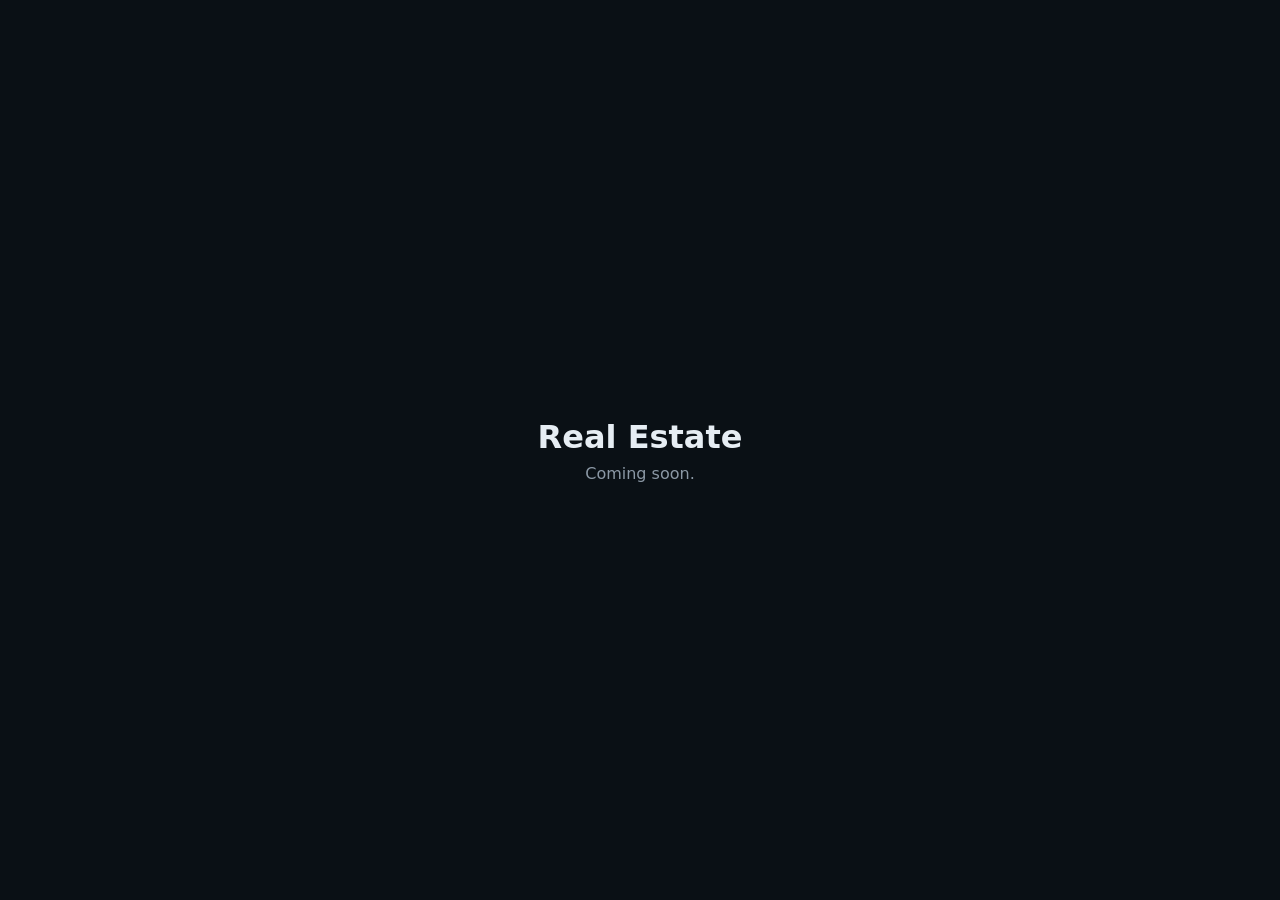
==== public/index.html @ 5b61013f "Rename index.html to public/index.html" ====
<!doctype html>
<html lang="en">
<head>
<meta charset="utf-8">
<meta name="viewport" content="width=device-width, initial-scale=1">
<title>Real Estate | Matt Pourteymaur</title>
<style>
  body { margin: 0; min-height: 100vh; display: grid; place-items: center;
         background: #0a1015; color: #e6edf3; font-family: system-ui, sans-serif; text-align: center; }
  h1 { font-size: 2rem; margin: 0 0 .5rem; }
  p { color: #8b98a5; margin: 0; }
</style>
</head>
<body>
  <main>
    <h1>Real Estate</h1>
    <p>Coming soon.</p>
  </main>
</body>
</html>
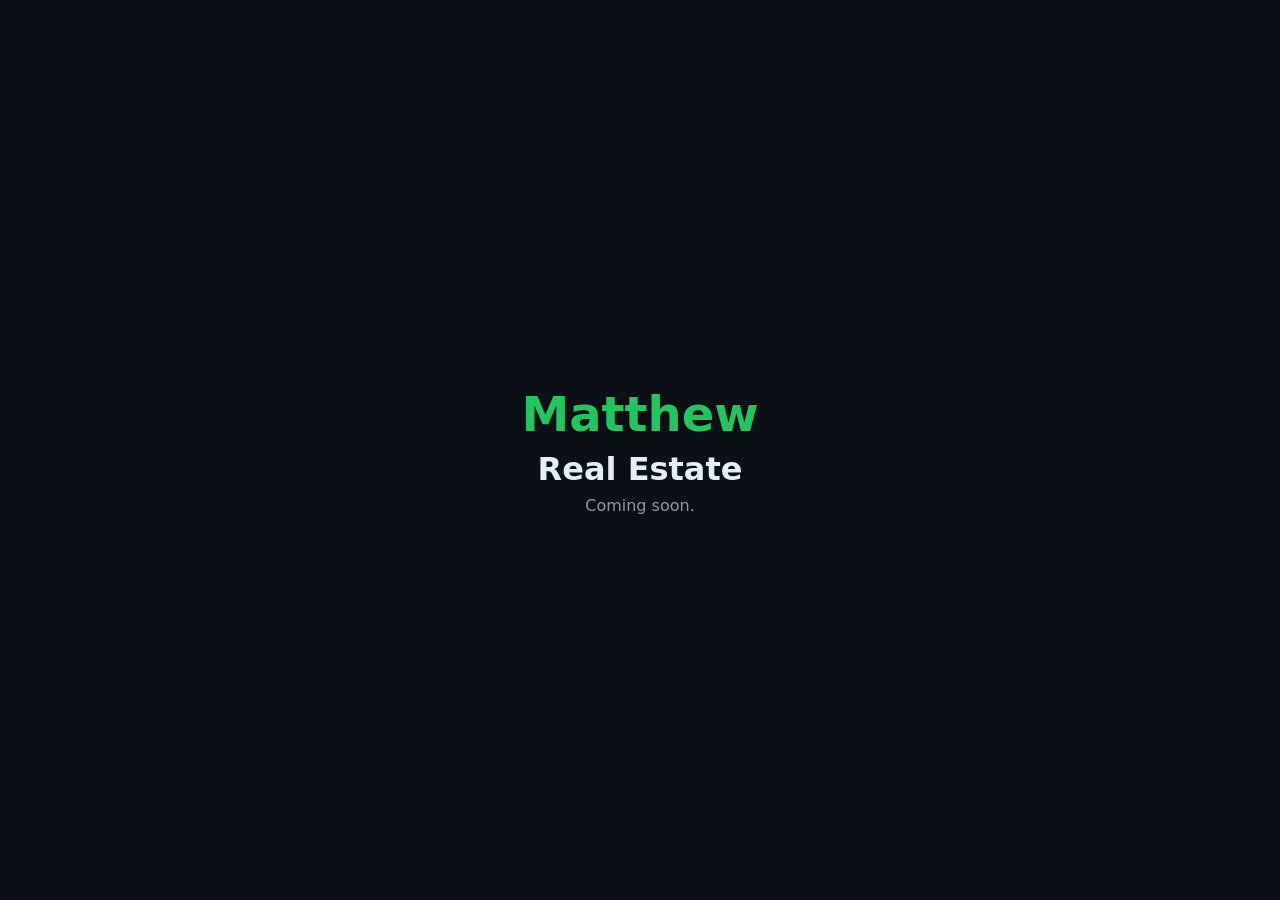
==== commit 1e0ad576: "Add green 'Matthew' to front page Co-Authored-By: Claude Opus 5.5 <noreply@anthropic.com> Claude-Ses" ====
--- a/public/index.html
+++ b/public/index.html
@@ -9,10 +9,12 @@
          background: #0a1015; color: #e6edf3; font-family: system-ui, sans-serif; text-align: center; }
   h1 { font-size: 2rem; margin: 0 0 .5rem; }
   p { color: #8b98a5; margin: 0; }
+  .name { color: #22c55e; font-size: 3rem; font-weight: 700; margin: 0 0 .5rem; }
 </style>
 </head>
 <body>
   <main>
+    <div class="name">Matthew</div>
     <h1>Real Estate</h1>
     <p>Coming soon.</p>
   </main>
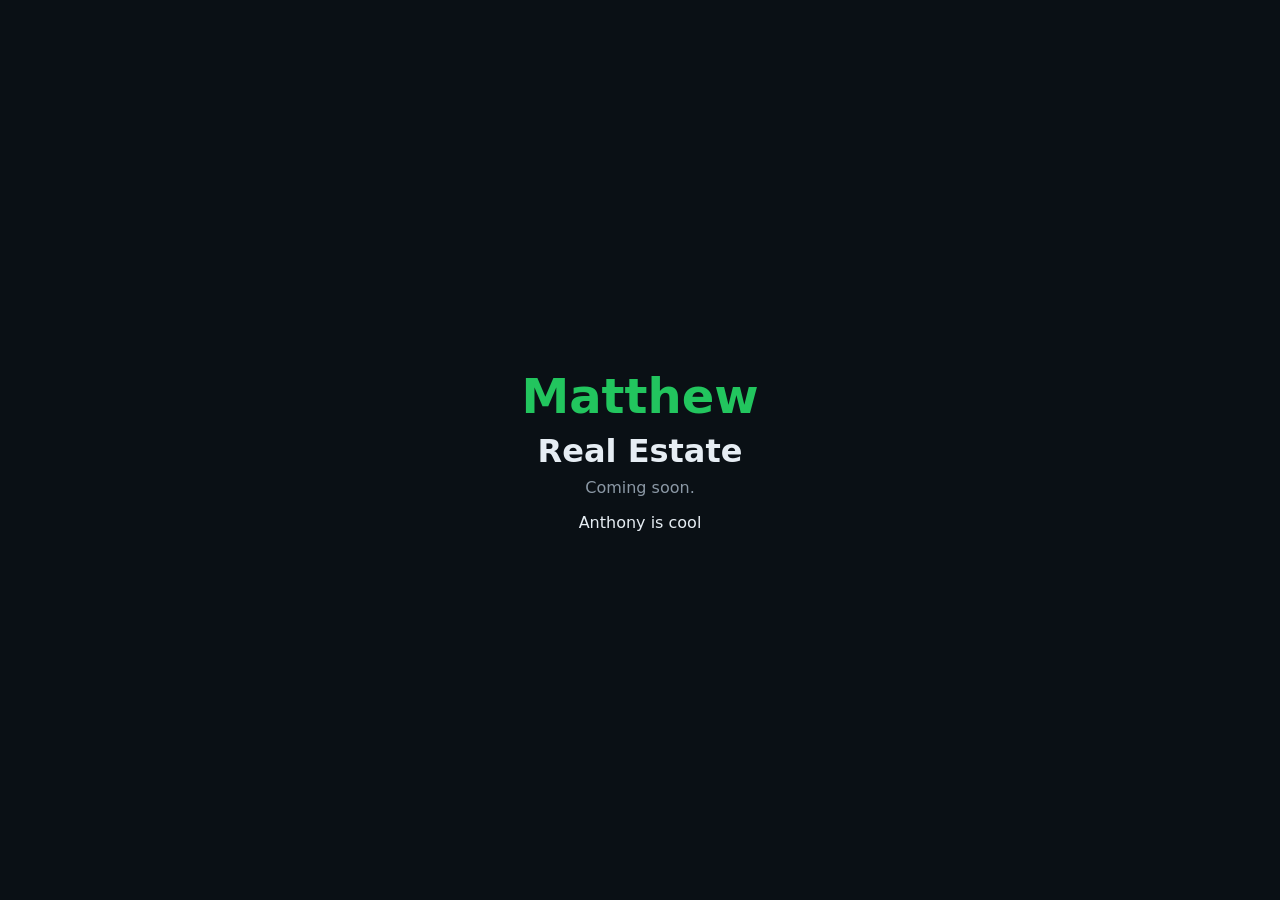
==== commit f15d3335: "Add 'Anthony is cool' line Co-Authored-By: Claude Opus 5.5 <noreply@anthropic.com> Claude-Session: h" ====
--- a/public/index.html
+++ b/public/index.html
@@ -17,6 +17,7 @@
     <div class="name">Matthew</div>
     <h1>Real Estate</h1>
     <p>Coming soon.</p>
+    <p style="margin-top:1rem;color:#e6edf3">Anthony is cool</p>
   </main>
 </body>
 </html>
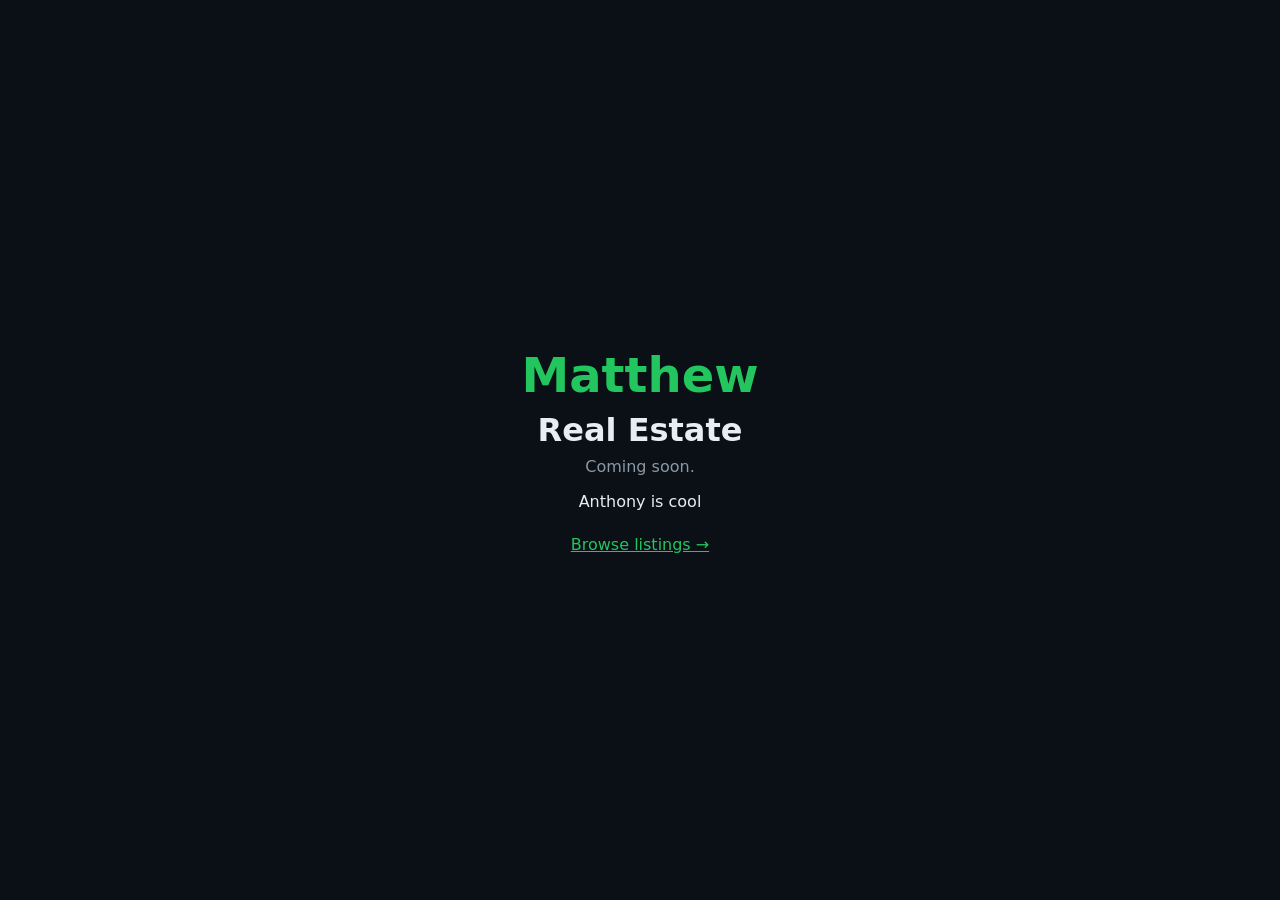
==== commit 3283866a: "Add Bridge API Worker and listings page - src/worker.js: read-only /api proxy to Bridge, token from " ====
--- a/public/index.html
+++ b/public/index.html
@@ -18,6 +18,7 @@
     <h1>Real Estate</h1>
     <p>Coming soon.</p>
     <p style="margin-top:1rem;color:#e6edf3">Anthony is cool</p>
+    <p style="margin-top:1.5rem"><a href="/listings/" style="color:#22c55e">Browse listings &rarr;</a></p>
   </main>
 </body>
 </html>
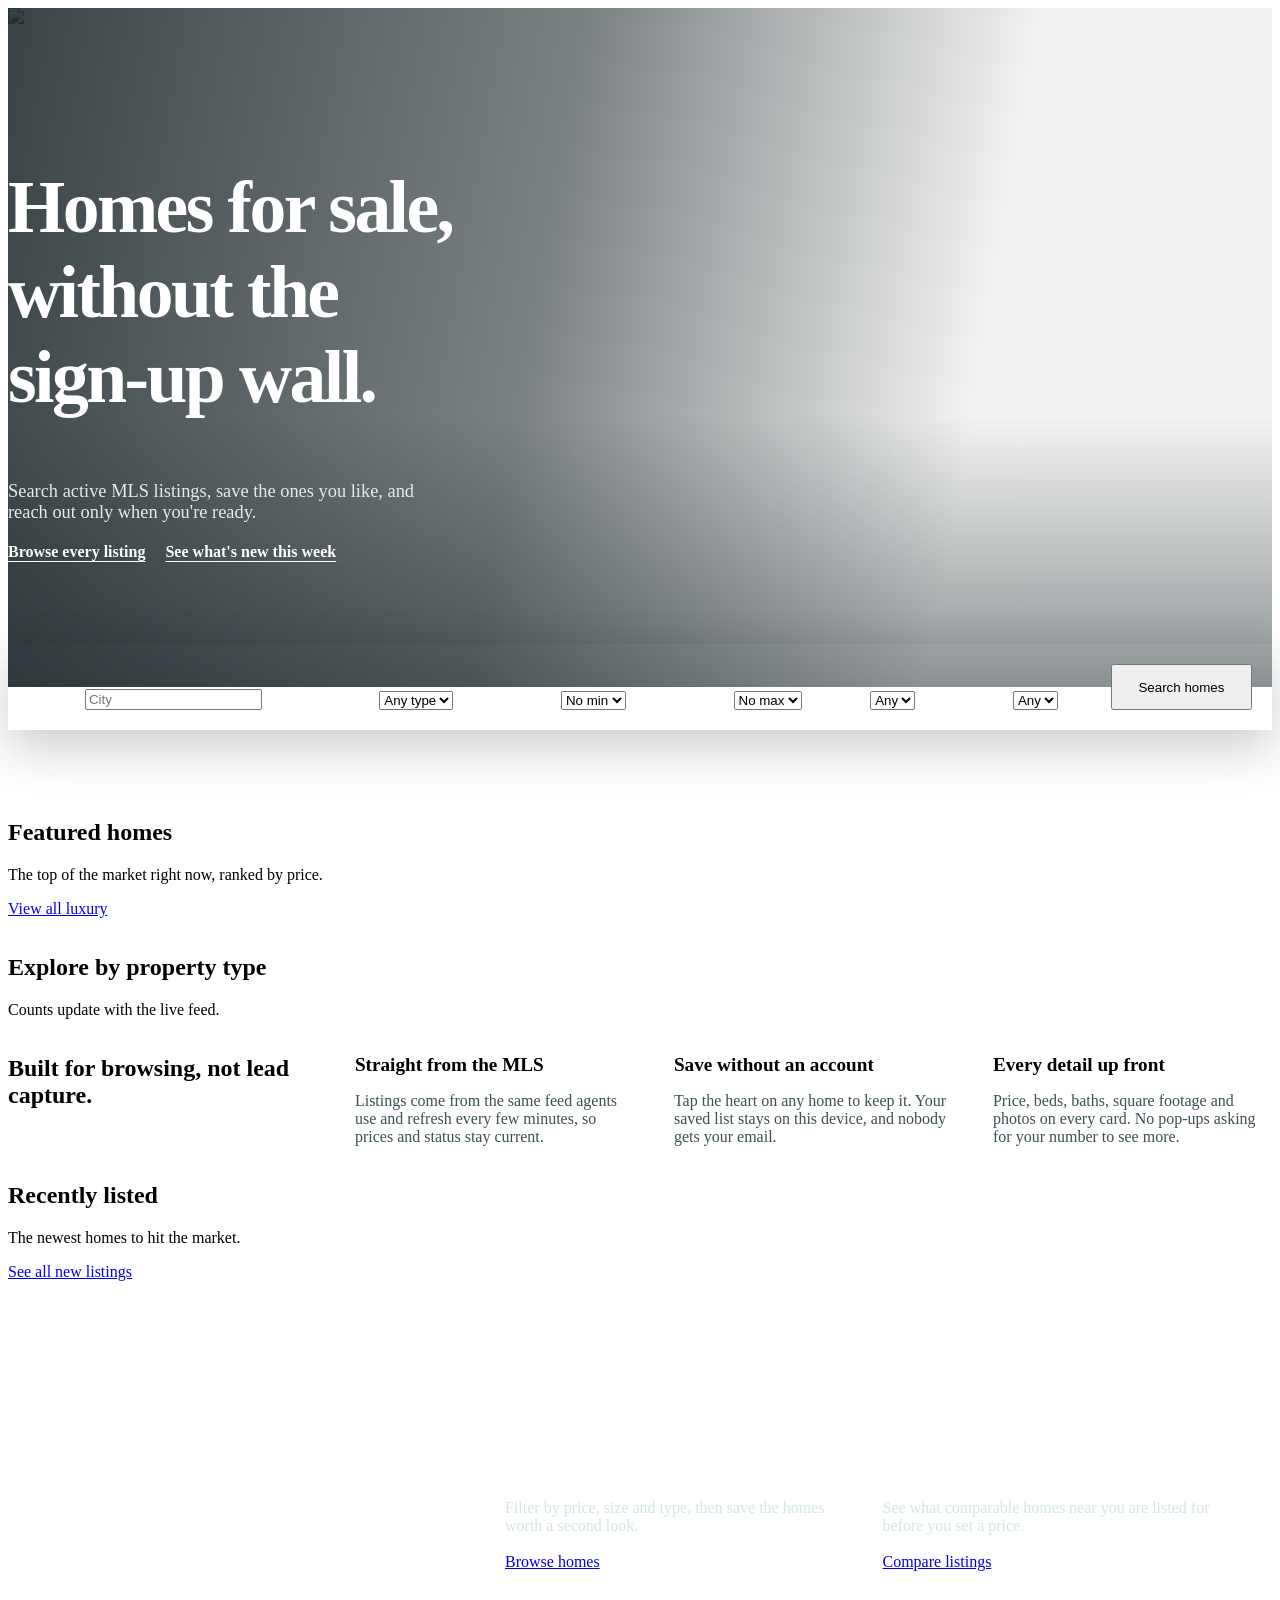
==== commit bb0816c5: "New homepage, listing detail page, and redesigned listings page - Homepage: hero search, featured (l" ====
--- a/public/index.html
+++ b/public/index.html
@@ -3,22 +3,227 @@
 <head>
 <meta charset="utf-8">
 <meta name="viewport" content="width=device-width, initial-scale=1">
-<title>Real Estate | Matt Pourteymaur</title>
+<title>Matthew Real Estate | Homes for sale</title>
+<meta name="description" content="Search active MLS listings, save the homes you like, and reach out only when you're ready.">
+<link rel="preconnect" href="https://images.unsplash.com">
+<link rel="stylesheet" href="/assets/site.css">
 <style>
-  body { margin: 0; min-height: 100vh; display: grid; place-items: center;
-         background: #0a1015; color: #e6edf3; font-family: system-ui, sans-serif; text-align: center; }
-  h1 { font-size: 2rem; margin: 0 0 .5rem; }
-  p { color: #8b98a5; margin: 0; }
-  .name { color: #22c55e; font-size: 3rem; font-weight: 700; margin: 0 0 .5rem; }
+  /* Hero */
+  .hero { position: relative; min-height: 640px; display: flex; align-items: flex-end; color: #fff; isolation: isolate; }
+  .hero-img { position: absolute; inset: 0; z-index: -2; width: 100%; height: 100%; object-fit: cover; }
+  .hero::before { content: ""; position: absolute; inset: 0; z-index: -1; background: linear-gradient(100deg, rgba(14, 26, 30, .82) 0%, rgba(14, 26, 30, .55) 42%, rgba(14, 26, 30, .05) 75%), linear-gradient(0deg, rgba(14, 26, 30, .45), transparent 40%); }
+  .hero .wrap { width: 100%; padding-top: 6rem; padding-bottom: 0; }
+  .hero h1 { font-size: clamp(2.6rem, 6vw, 4.6rem); font-weight: 700; letter-spacing: -.035em; max-width: 13ch; }
+  .hero-sub { font-size: 1.15rem; max-width: 46ch; margin-top: 1.1rem; color: #e3ebe7; }
+  .hero-ctas { margin-top: 1.25rem; display: flex; gap: 1.25rem; align-items: center; flex-wrap: wrap; }
+  .hero-ctas a { color: #fff; font-weight: 600; text-underline-offset: 4px; }
+
+  /* Search slab docks across the hero's bottom edge */
+  .search-slab { position: relative; z-index: 5; margin-top: 2.5rem; transform: translateY(50%); background: var(--white); color: var(--ink); border-radius: var(--r-lg); box-shadow: 0 18px 50px rgba(14, 26, 30, .22); padding: 1.25rem; display: grid; grid-template-columns: 1.6fr 1.2fr 1fr 1fr .8fr .8fr auto; gap: .75rem; align-items: end; }
+  .search-slab .btn { height: 46px; padding: 0 1.6rem; }
+  .after-hero { padding-top: 7rem; }
+
+  /* Featured */
+  .featured { grid-template-columns: repeat(3, 1fr); }
+
+  /* Categories mosaic */
+  .cats { display: grid; grid-template-columns: repeat(4, 1fr); grid-auto-rows: 190px; gap: 1rem; }
+  .cat { position: relative; border-radius: var(--r-lg); overflow: hidden; text-decoration: none; color: #fff; display: flex; align-items: flex-end; padding: 1.1rem 1.2rem; isolation: isolate; background: var(--ink); }
+  .cat img { position: absolute; inset: 0; width: 100%; height: 100%; object-fit: cover; z-index: -2; transition: transform .6s; }
+  .cat::before { content: ""; position: absolute; inset: 0; z-index: -1; background: linear-gradient(0deg, rgba(14, 26, 30, .78), rgba(14, 26, 30, .05) 65%); }
+  .cat:hover img { transform: scale(1.05); }
+  .cat strong { display: block; font-family: var(--display); font-size: 1.35rem; font-weight: 650; letter-spacing: -.02em; }
+  .cat span { font-size: .9rem; color: #dbe6e1; }
+  .cat.big { grid-column: span 2; grid-row: span 2; }
+  .cat.big strong { font-size: 2rem; }
+  .cat.wide { grid-column: span 2; }
+
+  /* Why */
+  .why { background: var(--juniper-tint); }
+  .why-grid { display: grid; grid-template-columns: 1.1fr 1fr 1fr 1fr; gap: 2.5rem; align-items: start; }
+  .why-grid h3 { font-size: 1.2rem; margin-bottom: .5rem; }
+  .why-grid p { color: #3c4f55; }
+
+  /* Recent */
+  .recent { grid-template-columns: repeat(4, 1fr); }
+
+  /* Closing CTA */
+  .cta { background: var(--juniper); color: #fff; border-radius: var(--r-lg); padding: 3.25rem; display: grid; grid-template-columns: 1.2fr 1fr 1fr; gap: 2.5rem; align-items: end; }
+  .cta h2 { font-size: clamp(1.9rem, 3.4vw, 2.8rem); max-width: 14ch; }
+  .cta h3 { font-family: var(--body); font-size: 1.05rem; font-weight: 600; letter-spacing: 0; margin-bottom: .4rem; }
+  .cta p { color: #d4e7de; margin-bottom: 1.1rem; }
+
+  @media (max-width: 1000px) {
+    .search-slab { grid-template-columns: 1fr 1fr; transform: none; margin-bottom: 2rem; }
+    .search-slab .btn { grid-column: 1 / -1; }
+    .after-hero { padding-top: 3.5rem; }
+    .featured, .recent { grid-template-columns: repeat(2, 1fr); }
+    .cats { grid-template-columns: repeat(2, 1fr); }
+    .why-grid, .cta { grid-template-columns: 1fr; }
+  }
+  @media (max-width: 620px) {
+    .featured, .recent, .cats { grid-template-columns: 1fr; }
+    .cat.big { grid-column: auto; grid-row: span 1; }
+    .cta { padding: 2rem; }
+  }
 </style>
 </head>
 <body>
-  <main>
-    <div class="name">Matthew</div>
-    <h1>Real Estate</h1>
-    <p>Coming soon.</p>
-    <p style="margin-top:1rem;color:#e6edf3">Anthony is cool</p>
-    <p style="margin-top:1.5rem"><a href="/listings/" style="color:#22c55e">Browse listings &rarr;</a></p>
-  </main>
+<main>
+  <section class="hero" aria-labelledby="hero-title">
+    <img class="hero-img" id="heroImg" alt="Modern white home with a pool at dusk" fetchpriority="high">
+    <div class="wrap">
+      <h1 id="hero-title">Homes for sale, without the sign-up wall.</h1>
+      <p class="hero-sub">Search active MLS listings, save the ones you like, and reach out only when you're ready.</p>
+      <div class="hero-ctas">
+        <a href="/listings/">Browse every listing</a>
+        <a href="#recent">See what's new this week</a>
+      </div>
+
+      <form class="search-slab" id="heroSearch" action="/listings/" role="search" aria-label="Search listings">
+        <div class="field"><label for="f-city">Location</label><input id="f-city" name="city" placeholder="City" maxlength="60" autocomplete="address-level2"></div>
+        <div class="field"><label for="f-type">Property type</label><select id="f-type" name="category"><option value="">Any type</option></select></div>
+        <div class="field"><label for="f-min">Min price</label>
+          <select id="f-min" name="minPrice"><option value="">No min</option><option value="200000">$200K</option><option value="300000">$300K</option><option value="400000">$400K</option><option value="500000">$500K</option><option value="750000">$750K</option><option value="1000000">$1M</option></select></div>
+        <div class="field"><label for="f-max">Max price</label>
+          <select id="f-max" name="maxPrice"><option value="">No max</option><option value="300000">$300K</option><option value="400000">$400K</option><option value="500000">$500K</option><option value="750000">$750K</option><option value="1000000">$1M</option><option value="2000000">$2M</option></select></div>
+        <div class="field"><label for="f-beds">Beds</label>
+          <select id="f-beds" name="beds"><option value="">Any</option><option value="1">1+</option><option value="2">2+</option><option value="3">3+</option><option value="4">4+</option><option value="5">5+</option></select></div>
+        <div class="field"><label for="f-baths">Baths</label>
+          <select id="f-baths" name="baths"><option value="">Any</option><option value="1">1+</option><option value="2">2+</option><option value="3">3+</option><option value="4">4+</option></select></div>
+        <button class="btn btn-primary" type="submit">Search homes</button>
+      </form>
+    </div>
+  </section>
+
+  <section class="section after-hero" aria-labelledby="featured-title">
+    <div class="wrap">
+      <div class="section-head">
+        <div>
+          <h2 id="featured-title">Featured homes</h2>
+          <p>The top of the market right now, ranked by price.</p>
+        </div>
+        <a class="btn btn-ghost" href="/listings/?category=luxury&amp;sort=price_desc">View all luxury</a>
+      </div>
+      <div class="cards featured" id="featured"></div>
+    </div>
+  </section>
+
+  <section class="section" id="categories" aria-labelledby="cats-title" style="padding-top:1rem">
+    <div class="wrap">
+      <div class="section-head">
+        <div>
+          <h2 id="cats-title">Explore by property type</h2>
+          <p>Counts update with the live feed.</p>
+        </div>
+      </div>
+      <div class="cats" id="cats"></div>
+    </div>
+  </section>
+
+  <section class="section why" aria-labelledby="why-title">
+    <div class="wrap why-grid">
+      <h2 id="why-title">Built for browsing, not lead capture.</h2>
+      <div>
+        <h3>Straight from the MLS</h3>
+        <p>Listings come from the same feed agents use and refresh every few minutes, so prices and status stay current.</p>
+      </div>
+      <div>
+        <h3>Save without an account</h3>
+        <p>Tap the heart on any home to keep it. Your saved list stays on this device, and nobody gets your email.</p>
+      </div>
+      <div>
+        <h3>Every detail up front</h3>
+        <p>Price, beds, baths, square footage and photos on every card. No pop-ups asking for your number to see more.</p>
+      </div>
+    </div>
+  </section>
+
+  <section class="section" id="recent" aria-labelledby="recent-title">
+    <div class="wrap">
+      <div class="section-head">
+        <div>
+          <h2 id="recent-title">Recently listed</h2>
+          <p>The newest homes to hit the market.</p>
+        </div>
+        <a class="btn btn-ghost" href="/listings/?sort=newest">See all new listings</a>
+      </div>
+      <div class="cards recent" id="recentGrid"></div>
+    </div>
+  </section>
+
+  <section class="section" id="sell" aria-labelledby="cta-title" style="padding-top:1rem">
+    <div class="wrap">
+      <div class="cta">
+        <h2 id="cta-title">Start with what's on the market.</h2>
+        <div>
+          <h3>Buying</h3>
+          <p>Filter by price, size and type, then save the homes worth a second look.</p>
+          <a class="btn btn-light" href="/listings/">Browse homes</a>
+        </div>
+        <div>
+          <h3>Selling</h3>
+          <p>See what comparable homes near you are listed for before you set a price.</p>
+          <a class="btn btn-light" href="/listings/?sort=newest">Compare listings</a>
+        </div>
+      </div>
+    </div>
+  </section>
+</main>
+
+<script type="module">
+  import { api, mountChrome, listingCard, skeletonCards, el, num, CATEGORY_PHOTOS, HERO_PHOTO, DEFAULT_DATASET } from "/assets/app.js";
+
+  mountChrome("home");
+  document.getElementById("heroImg").src = HERO_PHOTO;
+
+  // Hero search: drop empty fields so the listings URL stays clean.
+  const form = document.getElementById("heroSearch");
+  form.addEventListener("submit", (e) => {
+    e.preventDefault();
+    const p = new URLSearchParams();
+    for (const [k, v] of new FormData(form)) {
+      let val = String(v).trim();
+      if (k === "city") val = val.replace(/\s+/g, " ").replace(/\b\w/g, (c) => c.toUpperCase());
+      if (val) p.set(k, val);
+    }
+    location.href = "/listings/" + (p.toString() ? "?" + p : "");
+  });
+
+  const showError = (container, msg) => container.replaceChildren(el("p", { class: "error", text: msg }));
+
+  // Featured: highest-priced luxury listings.
+  const featured = document.getElementById("featured");
+  skeletonCards(featured, 3, 380);
+  api.listings({ category: "luxury", sort: "price_desc", pageSize: 3 })
+    .then((d) => d.results.length
+      ? featured.replaceChildren(...d.results.map((r) => listingCard(r)))
+      : showError(featured, "No featured homes right now. Check back soon."))
+    .catch((e) => showError(featured, "Featured homes couldn't load: " + e.message));
+
+  // Recently listed.
+  const recent = document.getElementById("recentGrid");
+  skeletonCards(recent, 8, 320);
+  api.listings({ sort: "newest", pageSize: 8 })
+    .then((d) => recent.replaceChildren(...d.results.map((r) => listingCard(r, { showListed: true }))))
+    .catch((e) => showError(recent, "New listings couldn't load: " + e.message));
+
+  // Categories: only those with live listings; also fills the hero type picker.
+  const cats = document.getElementById("cats");
+  skeletonCards(cats, 6, 190);
+  api.categories(DEFAULT_DATASET).then((d) => {
+    const typeSel = document.getElementById("f-type");
+    for (const c of d.categories) typeSel.append(el("option", { value: c.id, text: c.label }));
+    const order = ["houses", "luxury", "condos", "townhomes", "apartments", "multifamily", "rentals", "commercial", "land"];
+    const list = [...d.categories].sort((a, b) => order.indexOf(a.id) - order.indexOf(b.id));
+    // First tile is 2x2; widen the last tile if the 4-column grid would leave a hole.
+    const widenLast = (4 + (list.length - 1)) % 4 !== 0;
+    cats.replaceChildren(...list.map((c, i) =>
+      el("a", { class: "cat" + (i === 0 ? " big" : "") + (widenLast && i === list.length - 1 && i !== 0 ? " wide" : ""), href: `/listings/?category=${c.id}` },
+        el("img", { src: CATEGORY_PHOTOS[c.id], alt: "", loading: "lazy" }),
+        el("div", {}, el("strong", { text: c.label }), el("span", { text: `${num(c.count)} listings` })),
+      )));
+  }).catch((e) => showError(cats, "Categories couldn't load: " + e.message));
+</script>
 </body>
 </html>
